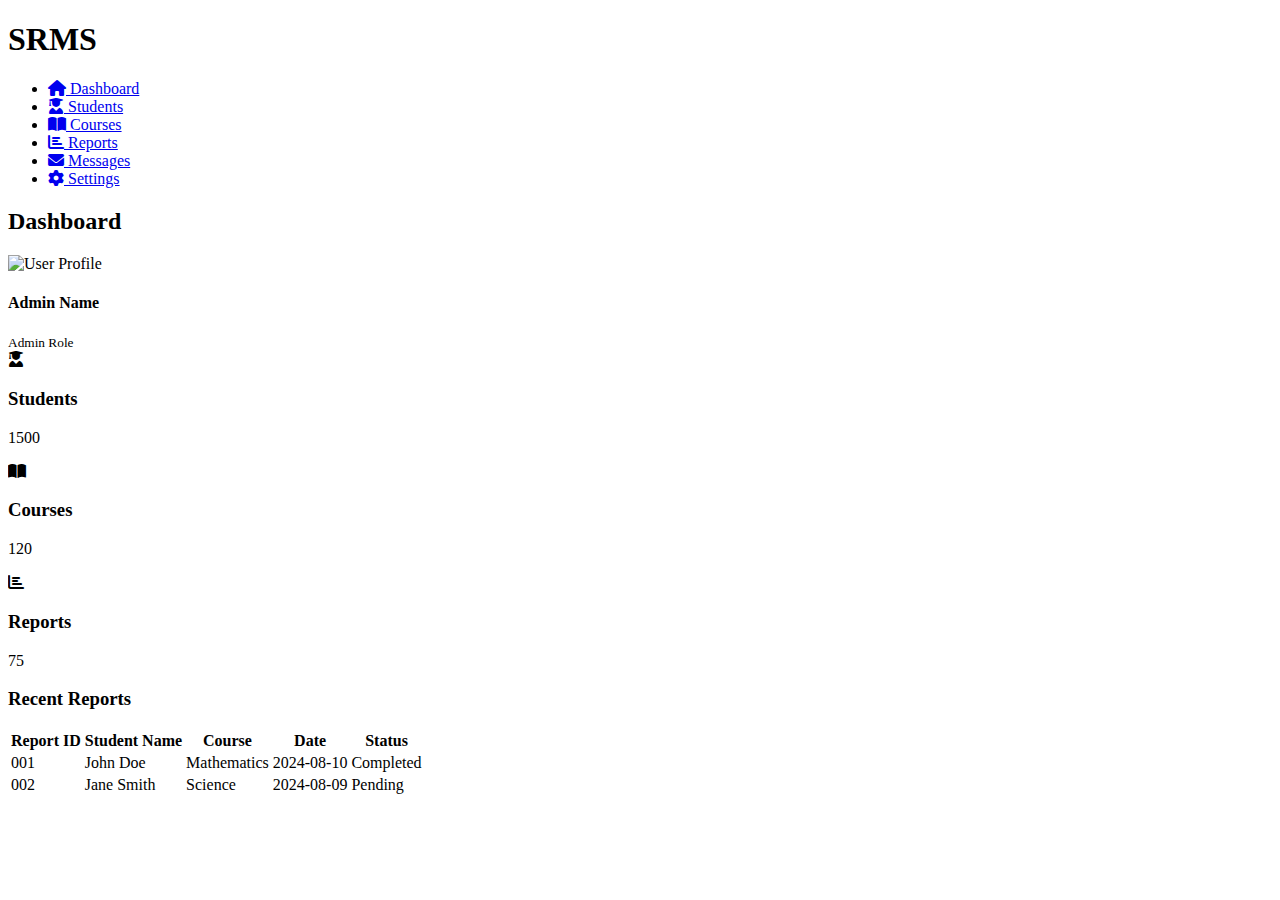
==== add/Demo.html @ 6ea3c105 "ch" ====
<!DOCTYPE html>
<html lang="en">
<head>
    <meta charset="UTF-8">
    <meta name="viewport" content="width=device-width, initial-scale=1.0">
    <title>SRMS Dashboard</title>
    <link rel="stylesheet" href="styles.css">
    <!-- Google Fonts -->
    <link href="https://fonts.googleapis.com/css2?family=Roboto:wght@400;500;700&display=swap" rel="stylesheet">
    <!-- Font Awesome -->
    <link rel="stylesheet" href="https://cdnjs.cloudflare.com/ajax/libs/font-awesome/6.0.0-beta3/css/all.min.css">
</head>
<body>
    <div class="sidebar">
        <div class="logo">
            <h1>SRMS</h1>
        </div>
        <nav>
            <ul>
                <li><a href="#" class="active"><i class="fas fa-home"></i> Dashboard</a></li>
                <li><a href="#"><i class="fas fa-user-graduate"></i> Students</a></li>
                <li><a href="#"><i class="fas fa-book-open"></i> Courses</a></li>
                <li><a href="#"><i class="fas fa-chart-bar"></i> Reports</a></li>
                <li><a href="#"><i class="fas fa-envelope"></i> Messages</a></li>
                <li><a href="#"><i class="fas fa-cog"></i> Settings</a></li>
            </ul>
        </nav>
    </div>

    <div class="main-content">
        <header>
            <h2>Dashboard</h2>
            <div class="user-wrapper">
                <img src="https://via.placeholder.com/50" alt="User Profile">
                <div>
                    <h4>Admin Name</h4>
                    <small>Admin Role</small>
                </div>
            </div>
        </header>

        <main>
            <div class="cards">
                <div class="card">
                    <div class="card-icon">
                        <i class="fas fa-user-graduate"></i>
                    </div>
                    <div class="card-info">
                        <h3>Students</h3>
                        <p>1500</p>
                    </div>
                </div>

                <div class="card">
                    <div class="card-icon">
                        <i class="fas fa-book-open"></i>
                    </div>
                    <div class="card-info">
                        <h3>Courses</h3>
                        <p>120</p>
                    </div>
                </div>

                <div class="card">
                    <div class="card-icon">
                        <i class="fas fa-chart-bar"></i>
                    </div>
                    <div class="card-info">
                        <h3>Reports</h3>
                        <p>75</p>
                    </div>
                </div>
            </div>

            <section class="recent">
                <div class="recent-reports">
                    <h3>Recent Reports</h3>
                    <table>
                        <thead>
                            <tr>
                                <th>Report ID</th>
                                <th>Student Name</th>
                                <th>Course</th>
                                <th>Date</th>
                                <th>Status</th>
                            </tr>
                        </thead>
                        <tbody>
                            <tr>
                                <td>001</td>
                                <td>John Doe</td>
                                <td>Mathematics</td>
                                <td>2024-08-10</td>
                                <td><span class="status completed">Completed</span></td>
                            </tr>
                            <tr>
                                <td>002</td>
                                <td>Jane Smith</td>
                                <td>Science</td>
                                <td>2024-08-09</td>
                                <td><span class="status pending">Pending</span></td>
                            </tr>
                            <!-- Additional rows here -->
                        </tbody>
                    </table>
                </div>
            </section>
        </main>
    </div>
    <script src="script.js"></script>
</body>
</html>
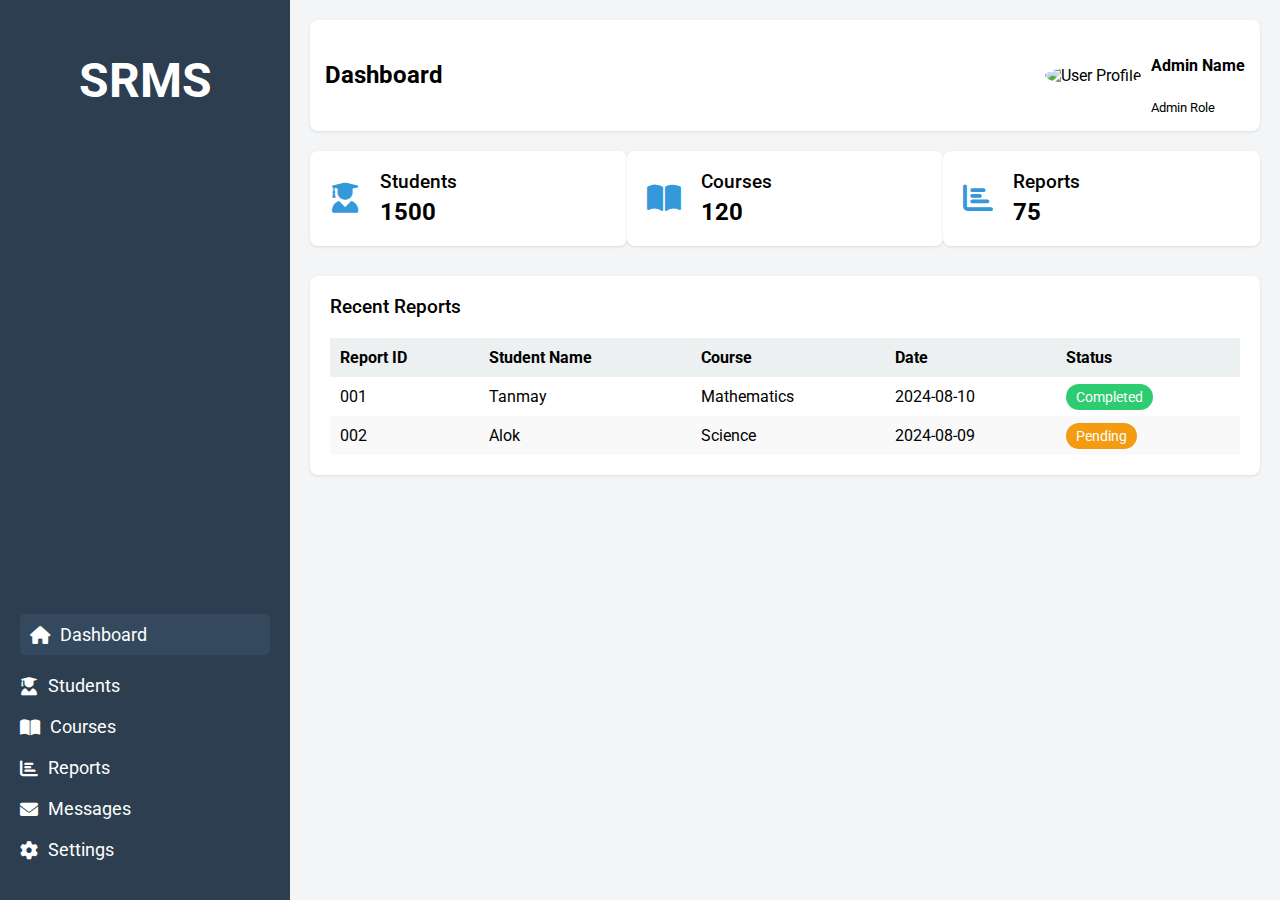
==== commit 9d572fb8: "Update Demo.html" ====
--- a/add/Demo.html
+++ b/add/Demo.html
@@ -88,14 +88,14 @@
                         <tbody>
                             <tr>
                                 <td>001</td>
-                                <td>John Doe</td>
+                                <td>Tanmay</td>
                                 <td>Mathematics</td>
                                 <td>2024-08-10</td>
                                 <td><span class="status completed">Completed</span></td>
                             </tr>
                             <tr>
                                 <td>002</td>
-                                <td>Jane Smith</td>
+                                <td>Alok</td>
                                 <td>Science</td>
                                 <td>2024-08-09</td>
                                 <td><span class="status pending">Pending</span></td>
--- a/add/styles.css
+++ b/add/styles.css
@@ -0,0 +1,172 @@
+/* styles.css */
+
+body {
+    font-family: 'Roboto', sans-serif;
+    background-color: #f4f5f7;
+    margin: 0;
+    padding: 0;
+    display: flex;
+    height: 100vh;
+}
+
+.sidebar {
+    width: 250px;
+    background-color: #2c3e50;
+    padding: 20px;
+    color: white;
+    display: flex;
+    flex-direction: column;
+    justify-content: space-between;
+}
+
+.logo {
+    text-align: center;
+    font-size: 24px;
+    font-weight: 700;
+    margin-bottom: 30px;
+}
+
+.sidebar nav ul {
+    list-style: none;
+    padding: 0;
+}
+
+.sidebar nav ul li {
+    margin: 20px 0;
+}
+
+.sidebar nav ul li a {
+    color: white;
+    text-decoration: none;
+    font-size: 18px;
+    display: flex;
+    align-items: center;
+}
+
+.sidebar nav ul li a i {
+    margin-right: 10px;
+}
+
+.sidebar nav ul li a:hover,
+.sidebar nav ul li a.active {
+    background-color: #34495e;
+    padding: 10px;
+    border-radius: 5px;
+}
+
+.main-content {
+    flex-grow: 1;
+    padding: 20px;
+}
+
+header {
+    display: flex;
+    justify-content: space-between;
+    align-items: center;
+    background-color: white;
+    padding: 15px;
+    border-radius: 8px;
+    box-shadow: 0 1px 3px rgba(0, 0, 0, 0.1);
+}
+
+header h2 {
+    margin: 0;
+}
+
+.user-wrapper {
+    display: flex;
+    align-items: center;
+}
+
+.user-wrapper img {
+    border-radius: 50%;
+    margin-right: 10px;
+}
+
+.cards {
+    display: flex;
+    justify-content: space-between;
+    margin-top: 20px;
+}
+
+.card {
+    background-color: white;
+    border-radius: 8px;
+    padding: 20px;
+    box-shadow: 0 1px 3px rgba(0, 0, 0, 0.1);
+    width: 32%;
+    display: flex;
+    align-items: center;
+}
+
+.card-icon {
+    font-size: 30px;
+    color: #3498db;
+    margin-right: 20px;
+}
+
+.card-info h3 {
+    margin: 0;
+    font-weight: 500;
+}
+
+.card-info p {
+    font-size: 24px;
+    font-weight: 700;
+    margin: 5px 0 0;
+}
+
+.recent {
+    margin-top: 30px;
+}
+
+.recent-reports {
+    background-color: white;
+    border-radius: 8px;
+    padding: 20px;
+    box-shadow: 0 1px 3px rgba(0, 0, 0, 0.1);
+}
+
+.recent-reports h3 {
+    margin: 0 0 20px;
+    font-weight: 500;
+}
+
+table {
+    width: 100%;
+    border-collapse: collapse;
+}
+
+table th,
+table td {
+    text-align: left;
+    padding: 10px;
+}
+
+table thead {
+    background-color: #ecf0f1;
+}
+
+table tbody tr:nth-child(even) {
+    background-color: #f9f9f9;
+}
+
+table tbody tr:hover {
+    background-color: #f1f1f1;
+}
+
+.status {
+    padding: 5px 10px;
+    border-radius: 20px;
+    font-size: 14px;
+}
+
+.status.completed {
+    background-color: #2ecc71;
+    color: white;
+}
+
+.status.pending {
+    background-color: #f39c12;
+    color: white;
+}
